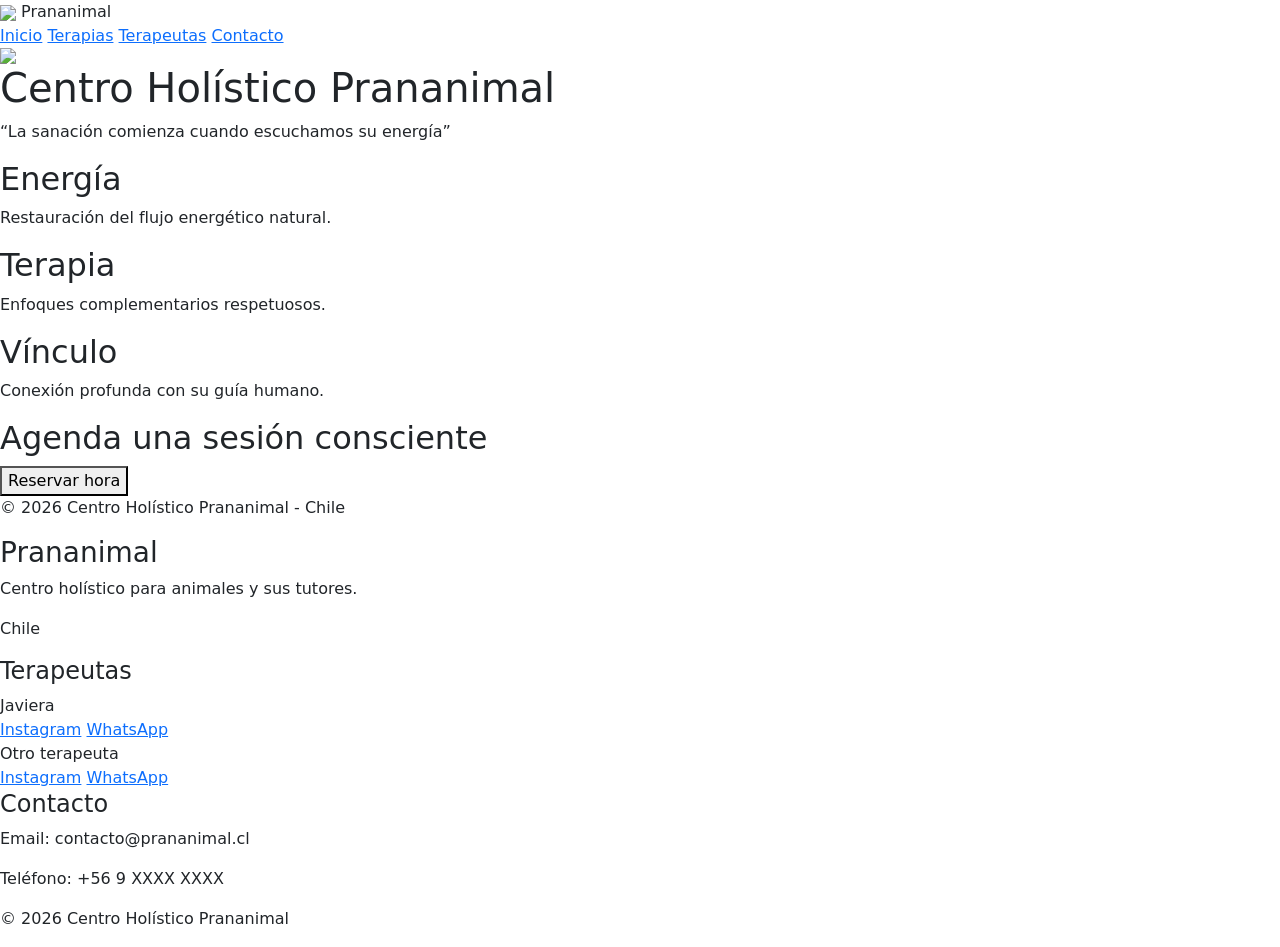
==== index.html @ eae793e2 "Add initial HTML structure for Prananimal site" ====
<!DOCTYPE html>
<html lang="es">
<head>
  <meta charset="UTF-8">
  <meta name="viewport" content="width=device-width, initial-scale=1.0">
  <title>Inicio | Centro Holístico Prananimal</title>

  <!-- Favicon -->
  <link rel="icon" href="https://cdn-icons-png.flaticon.com/512/616/616408.png">

  <!-- Google Fonts (solo una vez) -->
  <link href="https://fonts.googleapis.com/css2?family=Montserrat:wght@300;400;600;700&display=swap" rel="stylesheet">

  <!-- Bootstrap -->
  <link href="https://cdn.jsdelivr.net/npm/bootstrap@5.3.0/dist/css/bootstrap.min.css" rel="stylesheet">

  <!-- CSS -->
  <link rel="stylesheet" href="styles.css">
</head>
<body>

  <!-- HEADER -->
  <header class="header">
    <div class="header__logo">
      <img src="https://cdn-icons-png.flaticon.com/512/616/616408.png" class="header__icon">
      <span>Prananimal</span>
    </div>

    <nav class="header__menu">
      <a href="#" class="header__item">Inicio</a>
      <a href="#" class="header__item">Terapias</a>
      <a href="#footer" class="header__item">Terapeutas</a>
      <a href="#footer" class="header__item">Contacto</a>
    </nav>
  </header>

  <!-- SLIDER -->
   
  <section class="slider">
    <div id="carouselExample" class="carousel slide" data-bs-ride="carousel">

      <div class="carousel-inner">

        <!-- ITEM 1 -->
        <div class="carousel-item active">
          <img src="https://images.unsplash.com/photo-1548199973-03cce0bbc87b"
               class="d-block w-100 slider__img">

          <div class="slider__overlay"></div>

          <div class="carousel-caption slider__caption">
            <h2 class="slider__title">Sanación consciente para tu animal</h2>
          </div>
        </div>

        <!-- ITEM 2 -->
        <div class="carousel-item">
          <img src="https://images.unsplash.com/photo-1517849845537-4d257902454a"
               class="d-block w-100 slider__img">

          <div class="slider__overlay"></div>

          <div class="carousel-caption slider__caption">
            <h2 class="slider__title">Equilibrio energético y bienestar</h2>
          </div>
        </div>

        <!-- ITEM 3 -->
        <div class="carousel-item">
          <img src="https://images.unsplash.com/photo-1558788353-f76d92427f16"
               class="d-block w-100 slider__img">

          <div class="slider__overlay"></div>

          <div class="carousel-caption slider__caption">
            <h2 class="slider__title">Conexión profunda humano-animal</h2>
          </div>
        </div>

      </div>

      <!-- CONTROLES -->
      <button class="carousel-control-prev" type="button" data-bs-target="#carouselExample" data-bs-slide="prev">
        <span class="carousel-control-prev-icon"></span>
      </button>

      <button class="carousel-control-next" type="button" data-bs-target="#carouselExample" data-bs-slide="next">
        <span class="carousel-control-next-icon"></span>
      </button>

    </div>
  </section>

  <!-- CONTENIDO -->
  <main class="content">

    <h1 class="content__title">Centro Holístico Prananimal</h1>

    <!-- FRASES -->
    <section class="carousel slide phrases" data-bs-ride="carousel">

      <div class="carousel-inner">

        <div class="carousel-item active">
          <p class="phrases__text">“La sanación comienza cuando escuchamos su energía”</p>
        </div>

        <div class="carousel-item">
          <p class="phrases__text">“Cada animal tiene su propio equilibrio natural”</p>
        </div>

        <div class="carousel-item">
          <p class="phrases__text">“Acompañamos procesos, no forzamos resultados”</p>
        </div>

      </div>
    </section>

    <!-- PILARES -->
    <section class="pillars">

      <div class="pillars__item">
        <h2 class="pillars__title">Energía</h2>
        <p>Restauración del flujo energético natural.</p>
      </div>

      <div class="pillars__item pillars__item--highlight">
        <h2 class="pillars__title">Terapia</h2>
        <p>Enfoques complementarios respetuosos.</p>
      </div>

      <div class="pillars__item">
        <h2 class="pillars__title">Vínculo</h2>
        <p>Conexión profunda con su guía humano.</p>
      </div>

    </section>

    <!-- CTA -->
    <section class="cta">
      <h2 class="cta__title">Agenda una sesión consciente</h2>
      <button class="cta__button">Reservar hora</button>
    </section>

  </main>

  <!-- FOOTER -->
  <footer class="footer">
    <p class="footer__text">© 2026 Centro Holístico Prananimal - Chile</p>
  </footer>

<footer class="footer" id="footer">

  <div class="footer__container">

    <!-- INFO -->
    <div class="footer__info">
      <h3>Prananimal</h3>
      <p>Centro holístico para animales y sus tutores.</p>
      <p>Chile</p>
    </div>

    <!-- TERAPEUTAS -->
    <div class="footer__team">

      <h4>Terapeutas</h4>

      <div class="footer__person">
        <span>Javiera</span>
        <div class="footer__social">
          <a href="https://instagram.com" target="_blank">Instagram</a>
          <a href="https://wa.me/56900000000" target="_blank">WhatsApp</a>
        </div>
      </div>

      <div class="footer__person">
        <span>Otro terapeuta</span>
        <div class="footer__social">
          <a href="#">Instagram</a>
          <a href="#">WhatsApp</a>
        </div>
      </div>

    </div>

    <!-- CONTACTO GENERAL -->
    <div class="footer__contact">
      <h4>Contacto</h4>
      <p>Email: contacto@prananimal.cl</p>
      <p>Teléfono: +56 9 XXXX XXXX</p>
    </div>

  </div>

  <div class="footer__bottom">
    <p>© 2026 Centro Holístico Prananimal</p>
  </div>

</footer>

  <!-- Bootstrap JS -->
  <script src="https://cdn.jsdelivr.net/npm/bootstrap@5.3.0/dist/js/bootstrap.bundle.min.js"></script>

</body>
</html>
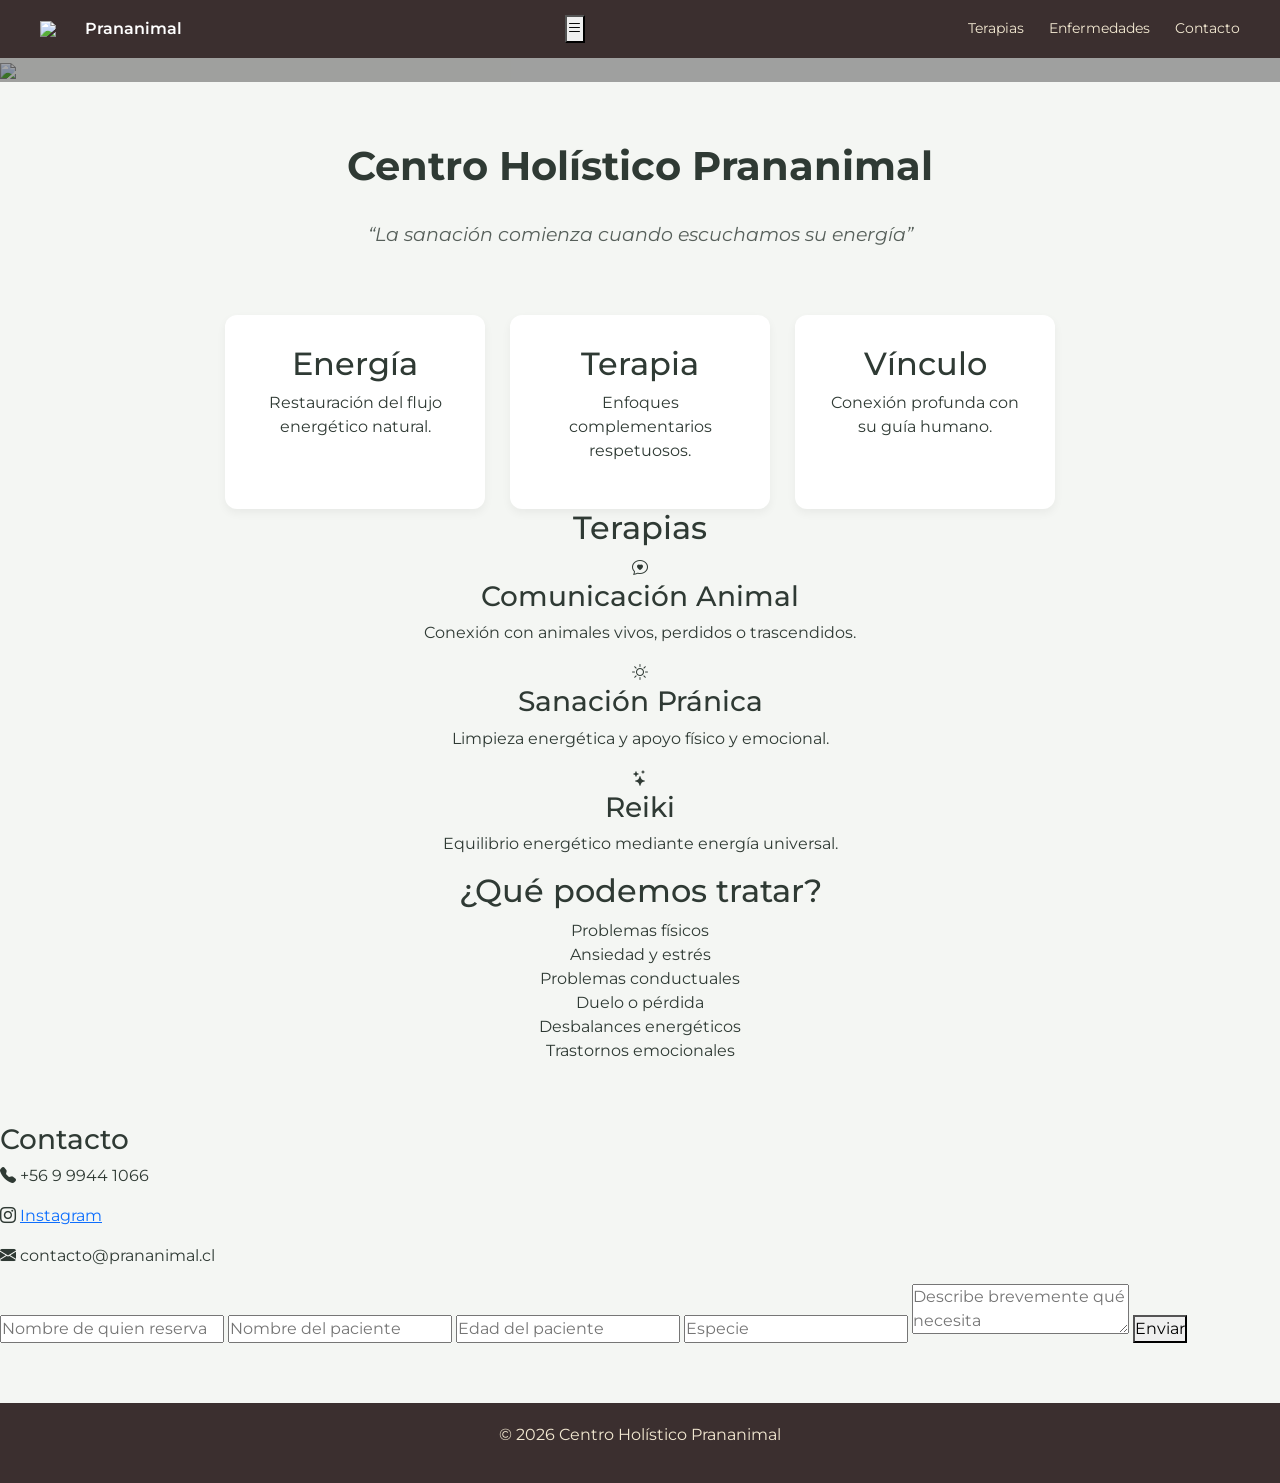
==== commit b6bf7a1c: "Update index.html" ====
--- a/index.html
+++ b/index.html
@@ -3,203 +3,200 @@
 <head>
   <meta charset="UTF-8">
   <meta name="viewport" content="width=device-width, initial-scale=1.0">
-  <title>Inicio | Centro Holístico Prananimal</title>
-
-  <!-- Favicon -->
+  <title>Centro Holístico Prananimal</title>
+
   <link rel="icon" href="https://cdn-icons-png.flaticon.com/512/616/616408.png">
 
-  <!-- Google Fonts (solo una vez) -->
   <link href="https://fonts.googleapis.com/css2?family=Montserrat:wght@300;400;600;700&display=swap" rel="stylesheet">
 
-  <!-- Bootstrap -->
   <link href="https://cdn.jsdelivr.net/npm/bootstrap@5.3.0/dist/css/bootstrap.min.css" rel="stylesheet">
 
-  <!-- CSS -->
+  <!-- ICONOS -->
+  <link href="https://cdn.jsdelivr.net/npm/bootstrap-icons@1.11.3/font/bootstrap-icons.css" rel="stylesheet">
+
   <link rel="stylesheet" href="styles.css">
 </head>
+
 <body>
 
-  <!-- HEADER -->
-  <header class="header">
-    <div class="header__logo">
-      <img src="https://cdn-icons-png.flaticon.com/512/616/616408.png" class="header__icon">
-      <span>Prananimal</span>
-    </div>
-
-    <nav class="header__menu">
-      <a href="#" class="header__item">Inicio</a>
-      <a href="#" class="header__item">Terapias</a>
-      <a href="#footer" class="header__item">Terapeutas</a>
-      <a href="#footer" class="header__item">Contacto</a>
-    </nav>
-  </header>
-
-  <!-- SLIDER -->
-   
-  <section class="slider">
-    <div id="carouselExample" class="carousel slide" data-bs-ride="carousel">
-
-      <div class="carousel-inner">
-
-        <!-- ITEM 1 -->
-        <div class="carousel-item active">
-          <img src="https://images.unsplash.com/photo-1548199973-03cce0bbc87b"
-               class="d-block w-100 slider__img">
-
-          <div class="slider__overlay"></div>
-
-          <div class="carousel-caption slider__caption">
-            <h2 class="slider__title">Sanación consciente para tu animal</h2>
-          </div>
+<!-- HEADER -->
+<header class="header">
+
+  <div class="header__logo">
+    <img src="https://cdn-icons-png.flaticon.com/512/616/616408.png" class="header__icon">
+    <span>Prananimal</span>
+  </div>
+
+  <button class="header__toggle"><i class="bi bi-list"></i></button>
+
+  <nav class="header__menu">
+    <a href="#" class="header__item link-terapias">Terapias</a>
+    <a href="#" class="header__item link-enfermedades">Enfermedades</a>
+    <a href="#" class="header__item link-contacto">Contacto</a>
+  </nav>
+
+</header>
+
+<!-- SLIDER -->
+<section class="slider">
+  <div class="carousel slide" data-bs-ride="carousel">
+    <div class="carousel-inner">
+
+      <div class="carousel-item active">
+        <img src="https://images.unsplash.com/photo-1548199973-03cce0bbc87b" class="slider__img">
+        <div class="slider__overlay"></div>
+        <div class="carousel-caption slider__caption">
+          <h2 class="slider__title">Sanación consciente para tu animal</h2>
         </div>
-
-        <!-- ITEM 2 -->
-        <div class="carousel-item">
-          <img src="https://images.unsplash.com/photo-1517849845537-4d257902454a"
-               class="d-block w-100 slider__img">
-
-          <div class="slider__overlay"></div>
-
-          <div class="carousel-caption slider__caption">
-            <h2 class="slider__title">Equilibrio energético y bienestar</h2>
-          </div>
+      </div>
+
+      <div class="carousel-item">
+        <img src="https://images.unsplash.com/photo-1517849845537-4d257902454a" class="slider__img">
+        <div class="slider__overlay"></div>
+        <div class="carousel-caption slider__caption">
+          <h2 class="slider__title">Equilibrio energético y bienestar</h2>
         </div>
-
-        <!-- ITEM 3 -->
-        <div class="carousel-item">
-          <img src="https://images.unsplash.com/photo-1558788353-f76d92427f16"
-               class="d-block w-100 slider__img">
-
-          <div class="slider__overlay"></div>
-
-          <div class="carousel-caption slider__caption">
-            <h2 class="slider__title">Conexión profunda humano-animal</h2>
-          </div>
+      </div>
+
+      <div class="carousel-item">
+        <img src="https://images.unsplash.com/photo-1558788353-f76d92427f16" class="slider__img">
+        <div class="slider__overlay"></div>
+        <div class="carousel-caption slider__caption">
+          <h2 class="slider__title">Conexión profunda humano-animal</h2>
         </div>
-
-      </div>
-
-      <!-- CONTROLES -->
-      <button class="carousel-control-prev" type="button" data-bs-target="#carouselExample" data-bs-slide="prev">
-        <span class="carousel-control-prev-icon"></span>
-      </button>
-
-      <button class="carousel-control-next" type="button" data-bs-target="#carouselExample" data-bs-slide="next">
-        <span class="carousel-control-next-icon"></span>
-      </button>
-
-    </div>
-  </section>
-
-  <!-- CONTENIDO -->
-  <main class="content">
-
-    <h1 class="content__title">Centro Holístico Prananimal</h1>
-
-    <!-- FRASES -->
-    <section class="carousel slide phrases" data-bs-ride="carousel">
-
-      <div class="carousel-inner">
-
-        <div class="carousel-item active">
-          <p class="phrases__text">“La sanación comienza cuando escuchamos su energía”</p>
-        </div>
-
-        <div class="carousel-item">
-          <p class="phrases__text">“Cada animal tiene su propio equilibrio natural”</p>
-        </div>
-
-        <div class="carousel-item">
-          <p class="phrases__text">“Acompañamos procesos, no forzamos resultados”</p>
-        </div>
-
-      </div>
-    </section>
-
-    <!-- PILARES -->
-    <section class="pillars">
-
-      <div class="pillars__item">
-        <h2 class="pillars__title">Energía</h2>
-        <p>Restauración del flujo energético natural.</p>
-      </div>
-
-      <div class="pillars__item pillars__item--highlight">
-        <h2 class="pillars__title">Terapia</h2>
-        <p>Enfoques complementarios respetuosos.</p>
-      </div>
-
-      <div class="pillars__item">
-        <h2 class="pillars__title">Vínculo</h2>
-        <p>Conexión profunda con su guía humano.</p>
-      </div>
-
-    </section>
-
-    <!-- CTA -->
-    <section class="cta">
-      <h2 class="cta__title">Agenda una sesión consciente</h2>
-      <button class="cta__button">Reservar hora</button>
-    </section>
-
-  </main>
-
-  <!-- FOOTER -->
-  <footer class="footer">
-    <p class="footer__text">© 2026 Centro Holístico Prananimal - Chile</p>
-  </footer>
-
-<footer class="footer" id="footer">
-
-  <div class="footer__container">
-
-    <!-- INFO -->
-    <div class="footer__info">
-      <h3>Prananimal</h3>
-      <p>Centro holístico para animales y sus tutores.</p>
-      <p>Chile</p>
-    </div>
-
-    <!-- TERAPEUTAS -->
-    <div class="footer__team">
-
-      <h4>Terapeutas</h4>
-
-      <div class="footer__person">
-        <span>Javiera</span>
-        <div class="footer__social">
-          <a href="https://instagram.com" target="_blank">Instagram</a>
-          <a href="https://wa.me/56900000000" target="_blank">WhatsApp</a>
-        </div>
-      </div>
-
-      <div class="footer__person">
-        <span>Otro terapeuta</span>
-        <div class="footer__social">
-          <a href="#">Instagram</a>
-          <a href="#">WhatsApp</a>
-        </div>
-      </div>
-
-    </div>
-
-    <!-- CONTACTO GENERAL -->
-    <div class="footer__contact">
-      <h4>Contacto</h4>
-      <p>Email: contacto@prananimal.cl</p>
-      <p>Teléfono: +56 9 XXXX XXXX</p>
-    </div>
-
+      </div>
+
+    </div>
   </div>
-
-  <div class="footer__bottom">
-    <p>© 2026 Centro Holístico Prananimal</p>
+</section>
+
+<main class="content">
+
+  <h1 class="content__title">Centro Holístico Prananimal</h1>
+
+  <!-- FRASES -->
+<section id="phrasesCarousel"
+         class="carousel slide phrases"
+         data-bs-ride="carousel"
+         data-bs-interval="2500"
+         data-bs-pause="false">
+    <div class="carousel-inner">
+      <div class="carousel-item active"><p class="phrases__text">“La sanación comienza cuando escuchamos su energía”</p></div>
+      <div class="carousel-item"><p class="phrases__text">“Cada animal tiene su propio equilibrio natural”</p></div>
+      <div class="carousel-item"><p class="phrases__text">“Acompañamos procesos, no forzamos resultados”</p></div>
+    </div>
+  </section>
+
+  <!-- PILARES -->
+  <section class="pillars">
+    <div class="pillars__item"><h2>Energía</h2><p>Restauración del flujo energético natural.</p></div>
+    <div class="pillars__item"><h2>Terapia</h2><p>Enfoques complementarios respetuosos.</p></div>
+    <div class="pillars__item"><h2>Vínculo</h2><p>Conexión profunda con su guía humano.</p></div>
+  </section>
+
+  <!-- TERAPIAS -->
+  <section class="therapies target-terapias">
+    <h2 class="section__title">Terapias</h2>
+
+    <div class="therapies__container">
+      <div class="therapy">
+        <i class="bi bi-chat-heart"></i>
+        <h3>Comunicación Animal</h3>
+        <p>Conexión con animales vivos, perdidos o trascendidos.</p>
+      </div>
+
+      <div class="therapy">
+        <i class="bi bi-brightness-high"></i>
+        <h3>Sanación Pránica</h3>
+        <p>Limpieza energética y apoyo físico y emocional.</p>
+      </div>
+
+      <div class="therapy">
+        <i class="bi bi-stars"></i>
+        <h3>Reiki</h3>
+        <p>Equilibrio energético mediante energía universal.</p>
+      </div>
+    </div>
+  </section>
+
+  <!-- ENFERMEDADES -->
+  <section class="diseases target-enfermedades">
+    <h2 class="section__title">¿Qué podemos tratar?</h2>
+
+    <div class="diseases__container">
+      <div class="disease">Problemas físicos</div>
+      <div class="disease">Ansiedad y estrés</div>
+      <div class="disease">Problemas conductuales</div>
+      <div class="disease">Duelo o pérdida</div>
+      <div class="disease">Desbalances energéticos</div>
+      <div class="disease">Trastornos emocionales</div>
+    </div>
+  </section>
+
+</main>
+
+<!-- CONTACTO -->
+<section class="contact target-contacto">
+  <div class="contact__container">
+
+    <div class="contact__info">
+      <h3>Contacto</h3>
+      <p><i class="bi bi-telephone-fill"></i> +56 9 9944 1066</p>
+      <p>
+        <i class="bi bi-instagram"></i>
+        <a href="https://www.instagram.com/_fractalesdelalma/" target="_blank" class="contact__link">
+          Instagram
+        </a>
+      </p>
+      <p><i class="bi bi-envelope-fill"></i> contacto@prananimal.cl</p>
+    </div>
+
+    <form class="contact__form">
+      <input type="text" placeholder="Nombre de quien reserva" required>
+      <input type="text" placeholder="Nombre del paciente" required>
+      <input type="number" placeholder="Edad del paciente" required>
+      <input type="text" placeholder="Especie" required>
+      <textarea placeholder="Describe brevemente qué necesita"></textarea>
+      <button type="submit">Enviar</button>
+    </form>
+
   </div>
-
+</section>
+
+<footer class="footer">
+  <p>© 2026 Centro Holístico Prananimal</p>
 </footer>
 
-  <!-- Bootstrap JS -->
-  <script src="https://cdn.jsdelivr.net/npm/bootstrap@5.3.0/dist/js/bootstrap.bundle.min.js"></script>
+<script src="https://cdn.jsdelivr.net/npm/bootstrap@5.3.0/dist/js/bootstrap.bundle.min.js"></script>
+
+<script>
+const toggle = document.querySelector('.header__toggle');
+const menu = document.querySelector('.header__menu');
+
+toggle.addEventListener('click', () => {
+  menu.classList.toggle('active');
+});
+
+document.querySelector('.link-terapias').onclick = () => {
+  document.querySelector('.target-terapias').scrollIntoView({ behavior: 'smooth' });
+};
+
+document.querySelector('.link-enfermedades').onclick = () => {
+  document.querySelector('.target-enfermedades').scrollIntoView({ behavior: 'smooth' });
+};
+
+document.querySelector('.link-contacto').onclick = () => {
+  document.querySelector('.target-contacto').scrollIntoView({ behavior: 'smooth' });
+};
+
+const form = document.querySelector('.contact__form');
+
+form.addEventListener('submit', function(e) {
+  e.preventDefault();
+  alert("Te contactaremos a la brevedad ✨");
+  form.reset();
+});
+</script>
 
 </body>
 </html>
--- a/styles.css
+++ b/styles.css
@@ -0,0 +1,196 @@
+/* RESET */
+* {
+  margin: 0;
+  padding: 0;
+  box-sizing: border-box;
+  font-family: 'Montserrat', sans-serif;
+}
+
+/* BASE */
+body {
+  background-color: #f4f6f3;
+  color: #2f3a34;
+}
+
+/* ================= HEADER ================= */
+.header {
+  background-color: #3b2f2f; /* café oscuro elegante */
+  padding: 15px 40px;
+  display: flex;
+  justify-content: space-between;
+  align-items: center;
+}
+
+.header__logo {
+  display: flex;
+  align-items: center;
+  gap: 10px;
+  color: #fff;
+  font-weight: 600;
+}
+
+.header__icon {
+  width: 35px;
+}
+
+.header__menu {
+  display: flex;
+  gap: 25px;
+}
+
+.header__item {
+  color: #f3e9d2;
+  text-decoration: none;
+  font-size: 0.9rem;
+  transition: 0.3s;
+}
+
+.header__item:hover {
+  color: #ffffff;
+}
+
+/* ================= SLIDER ================= */
+.slider {
+  position: relative;
+}
+
+.slider__img {
+  height: 500px;
+  object-fit: cover;
+}
+
+/* Overlay oscuro suave */
+.slider__overlay {
+  position: absolute;
+  top: 0;
+  left: 0;
+  width: 100%;
+  height: 100%;
+  background: rgba(0,0,0,0.35);
+  z-index: 1;
+}
+
+/* Texto slider */
+.slider__caption {
+  z-index: 2;
+}
+
+.slider__title {
+  font-size: 2.5rem;
+  font-weight: 700;
+  letter-spacing: 1px;
+}
+
+/* ================= CONTENT ================= */
+.content {
+  padding: 60px 20px;
+  text-align: center;
+}
+
+.content__title {
+  font-size: 2.5rem;
+  margin-bottom: 30px;
+  font-weight: 700;
+}
+
+/* ================= FRASES ================= */
+.phrases {
+  margin-bottom: 50px;
+}
+
+.phrases__text {
+  font-size: 1.2rem;
+  font-style: italic;
+  opacity: 0.8;
+}
+
+/* ================= PILARES ================= */
+.pillars {
+  display: flex;
+  justify-content: center;
+  gap: 25px;
+  flex-wrap: wrap;
+}
+
+.pillars__item {
+  background: white;
+  padding: 30px;
+  width: 260px;
+  border-radius: 12px;
+  transition: all 0.4s ease;
+  box-shadow: 0 4px 10px rgba(0,0,0,0.05);
+}
+
+.pillars__item:hover {
+  transform: translateY(-10px);
+}
+
+.pillars__item--highlight {
+  background: #e8f2ec;
+}
+
+.pillars__title {
+  font-weight: 600;
+  margin-bottom: 10px;
+}
+
+/* ================= CTA ================= */
+.cta {
+  margin-top: 60px;
+}
+
+.cta__title {
+  font-size: 1.8rem;
+  margin-bottom: 20px;
+}
+
+.cta__button {
+  padding: 12px 35px;
+  border: none;
+  background-color: #7fa98f;
+  color: white;
+  border-radius: 30px;
+  cursor: pointer;
+  transition: 0.3s;
+  font-weight: 500;
+}
+
+.cta__button:hover {
+  background-color: #6c927c;
+}
+
+/* ================= FOOTER ================= */
+.footer {
+  background-color: #3b2f2f;
+  color: #f3e9d2;
+  padding: 20px;
+  text-align: center;
+  margin-top: 60px;
+}
+
+/* ================= RESPONSIVE ================= */
+@media (max-width: 768px) {
+
+  .header {
+    flex-direction: column;
+    gap: 10px;
+  }
+
+  .header__menu {
+    flex-direction: column;
+    align-items: center;
+  }
+
+  .slider__img {
+    height: 300px;
+  }
+
+  .slider__title {
+    font-size: 1.6rem;
+  }
+
+  .content__title {
+    font-size: 2rem;
+  }
+
+}
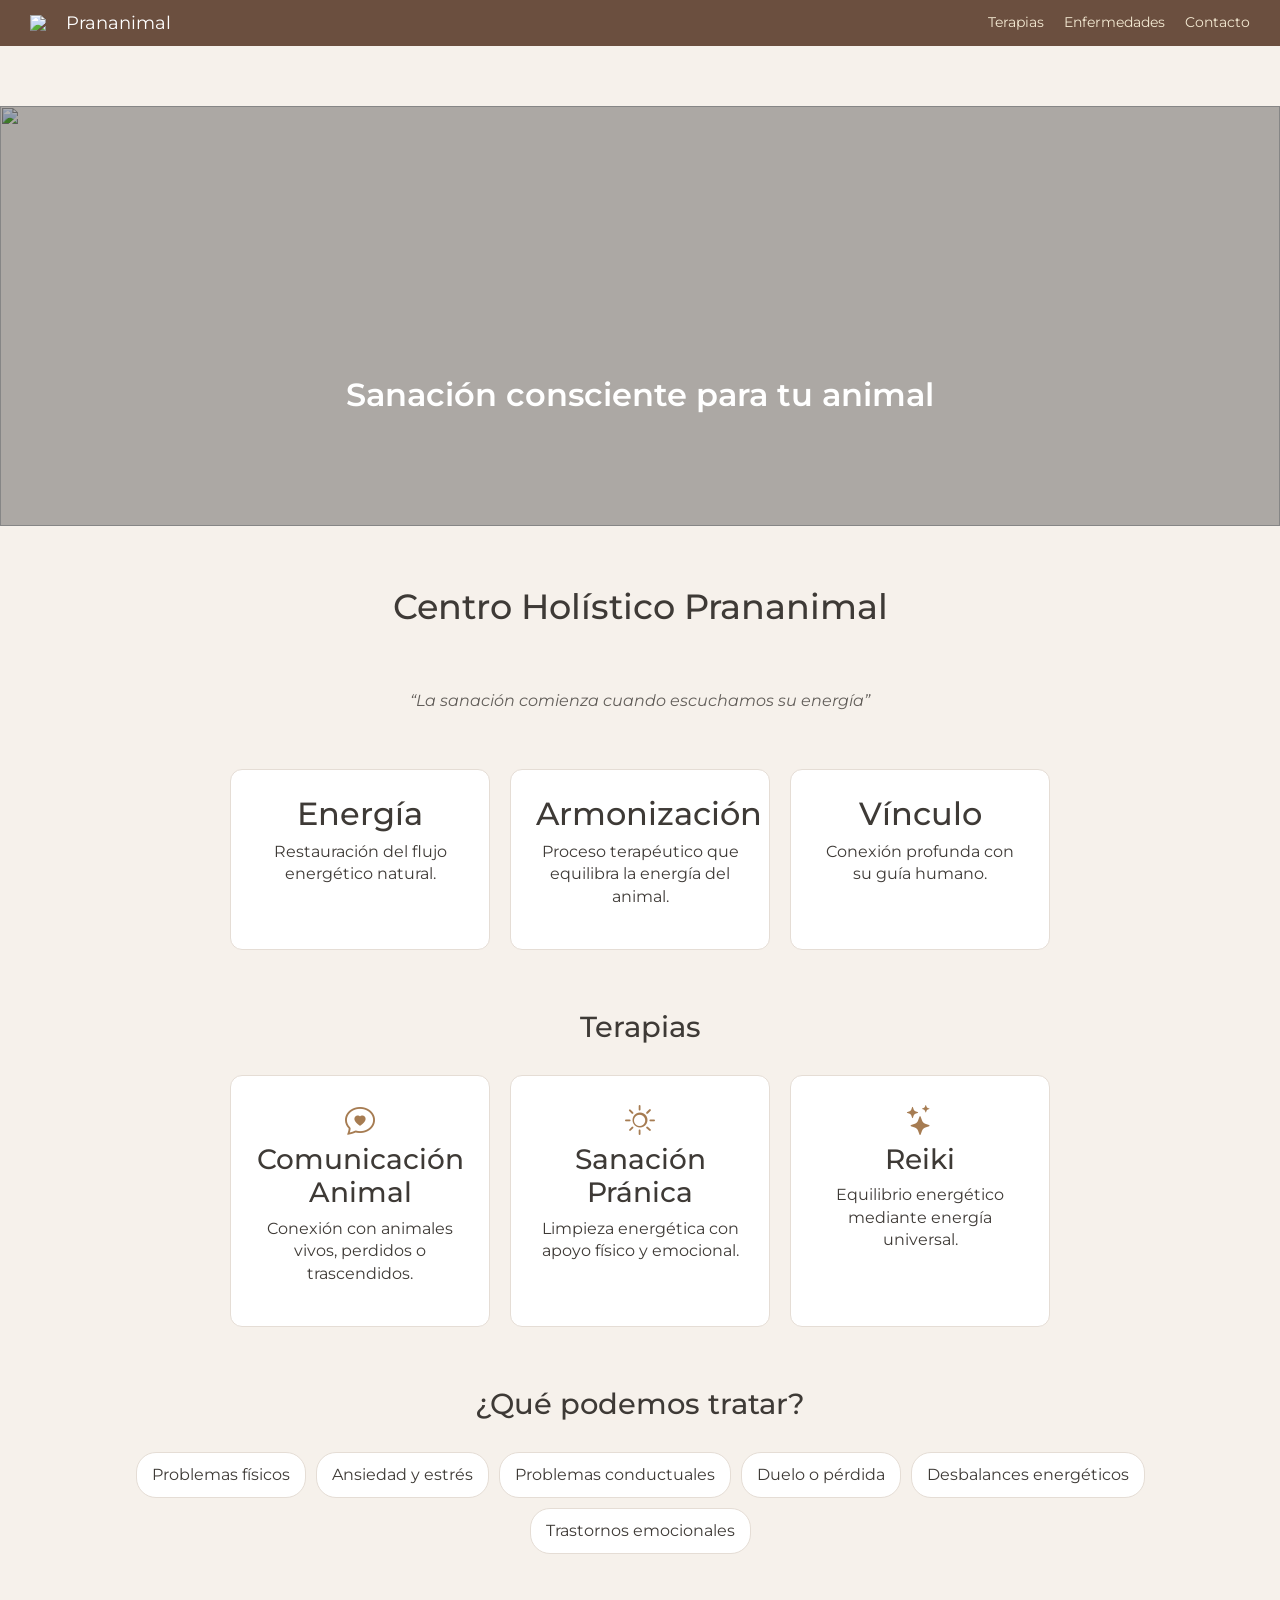
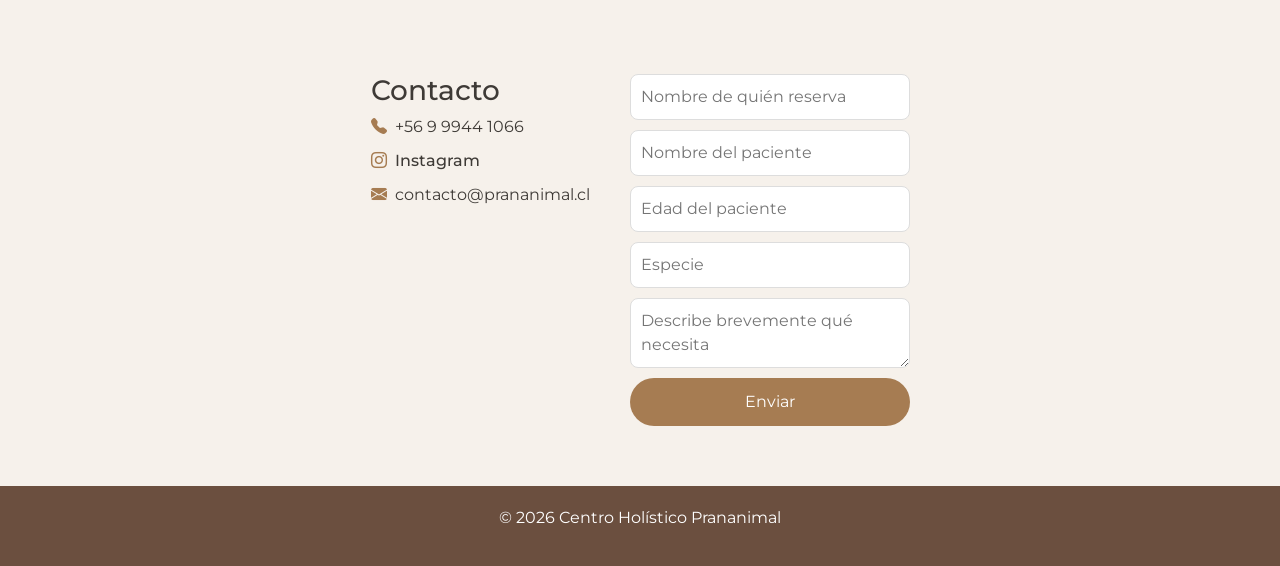
==== commit f42399e9: "Update index.html" ====
--- a/index.html
+++ b/index.html
@@ -3,12 +3,11 @@
 <head>
   <meta charset="UTF-8">
   <meta name="viewport" content="width=device-width, initial-scale=1.0">
-  <title>Centro Holístico Prananimal</title>
+  <title>Inicio | Centro Holístico Prananimal</title>
 
   <link rel="icon" href="https://cdn-icons-png.flaticon.com/512/616/616408.png">
-
   <link href="https://fonts.googleapis.com/css2?family=Montserrat:wght@300;400;600;700&display=swap" rel="stylesheet">
-
+  <link href="https://fonts.googleapis.com/css2?family=Playfair+Display:wght@500;600&display=swap" rel="stylesheet">
   <link href="https://cdn.jsdelivr.net/npm/bootstrap@5.3.0/dist/css/bootstrap.min.css" rel="stylesheet">
 
   <!-- ICONOS -->
@@ -16,7 +15,6 @@
 
   <link rel="stylesheet" href="styles.css">
 </head>
-
 <body>
 
 <!-- HEADER -->
@@ -24,15 +22,17 @@
 
   <div class="header__logo">
     <img src="https://cdn-icons-png.flaticon.com/512/616/616408.png" class="header__icon">
-    <span>Prananimal</span>
+    <span class="logo-text">
+    <span class="logo-prana">Prana</span><span class="logo-animal">nimal</span>
+    </span>
   </div>
 
   <button class="header__toggle"><i class="bi bi-list"></i></button>
 
   <nav class="header__menu">
-    <a href="#" class="header__item link-terapias">Terapias</a>
-    <a href="#" class="header__item link-enfermedades">Enfermedades</a>
-    <a href="#" class="header__item link-contacto">Contacto</a>
+    <a href="#Terapias" class="header__item link-terapias">Terapias</a>
+    <a href="#Enfermedades" class="header__item link-enfermedades">Enfermedades</a>
+    <a href="#Contacto" class="header__item link-contacto">Contacto</a>
   </nav>
 
 </header>
@@ -90,7 +90,7 @@
   <!-- PILARES -->
   <section class="pillars">
     <div class="pillars__item"><h2>Energía</h2><p>Restauración del flujo energético natural.</p></div>
-    <div class="pillars__item"><h2>Terapia</h2><p>Enfoques complementarios respetuosos.</p></div>
+    <div class="pillars__item"><h2>Armonización</h2><p>Proceso terapéutico que equilibra la energía del animal.</p></div>
     <div class="pillars__item"><h2>Vínculo</h2><p>Conexión profunda con su guía humano.</p></div>
   </section>
 
@@ -108,7 +108,7 @@
       <div class="therapy">
         <i class="bi bi-brightness-high"></i>
         <h3>Sanación Pránica</h3>
-        <p>Limpieza energética y apoyo físico y emocional.</p>
+        <p>Limpieza energética con apoyo físico y emocional.</p>
       </div>
 
       <div class="therapy">
@@ -132,7 +132,6 @@
       <div class="disease">Trastornos emocionales</div>
     </div>
   </section>
-
 </main>
 
 <!-- CONTACTO -->
@@ -152,7 +151,7 @@
     </div>
 
     <form class="contact__form">
-      <input type="text" placeholder="Nombre de quien reserva" required>
+      <input type="text" placeholder="Nombre de quién reserva" required>
       <input type="text" placeholder="Nombre del paciente" required>
       <input type="number" placeholder="Edad del paciente" required>
       <input type="text" placeholder="Especie" required>
--- a/styles.css
+++ b/styles.css
@@ -1,4 +1,4 @@
-/* RESET */
+/* HOME */
 * {
   margin: 0;
   padding: 0;
@@ -8,189 +8,293 @@
 
 /* BASE */
 body {
-  background-color: #f4f6f3;
-  color: #2f3a34;
-}
-
-/* ================= HEADER ================= */
+  background-color: #f6f1eb;
+  color: #3e3a36;
+}
+
+/* === HEADER === */
 .header {
-  background-color: #3b2f2f; /* café oscuro elegante */
-  padding: 15px 40px;
+  background-color: #6b4f3f; /* café otoñal */
+  padding: 10px 30px;
   display: flex;
   justify-content: space-between;
   align-items: center;
+  flex-wrap: wrap;
 }
 
 .header__logo {
   display: flex;
   align-items: center;
-  gap: 10px;
+  gap: 8px;
   color: #fff;
-  font-weight: 600;
 }
 
 .header__icon {
-  width: 35px;
+  width: 28px;
+}
+
+.header__logo span {
+  font-size: 1.1rem;
 }
 
 .header__menu {
   display: flex;
-  gap: 25px;
+  gap: 20px;
 }
 
 .header__item {
   color: #f3e9d2;
   text-decoration: none;
   font-size: 0.9rem;
-  transition: 0.3s;
 }
 
 .header__item:hover {
-  color: #ffffff;
-}
-
-/* ================= SLIDER ================= */
+  opacity: 0.8;
+}
+
+/* HAMBURGUESA */
+.header__toggle {
+  display: none;
+  font-size: 1.6rem;
+  background: none;
+  border: none;
+  color: white;
+  cursor: pointer;
+}
+
+/* === SLIDER === */
 .slider {
   position: relative;
 }
 
+.carousel-item {
+  position: relative;
+}
+
 .slider__img {
-  height: 500px;
+  width: 100%;
+  height: 420px;
   object-fit: cover;
 }
 
-/* Overlay oscuro suave */
 .slider__overlay {
   position: absolute;
-  top: 0;
-  left: 0;
-  width: 100%;
-  height: 100%;
-  background: rgba(0,0,0,0.35);
-  z-index: 1;
-}
-
-/* Texto slider */
+  inset: 0;
+  background: rgba(0,0,0,0.3);
+}
+
 .slider__caption {
-  z-index: 2;
+  position: absolute;
+  bottom: 20%;
 }
 
 .slider__title {
-  font-size: 2.5rem;
-  font-weight: 700;
-  letter-spacing: 1px;
-}
-
-/* ================= CONTENT ================= */
+  color: white;
+  font-size: 2rem;
+  font-weight: 600;
+}
+
+/* === CONTENT === */
 .content {
+  max-width: 1100px;
+  margin: auto;
   padding: 60px 20px;
   text-align: center;
 }
 
+/* === ESPACIADO GENERAL === */
+section {
+  margin-top: 60px;
+}
+
+/* === TITULOS === */
 .content__title {
-  font-size: 2.5rem;
+  margin-bottom: 40px;
+  font-size: 2.2rem;
+}
+
+.section__title {
+  font-size: 1.8rem;
   margin-bottom: 30px;
-  font-weight: 700;
-}
-
-/* ================= FRASES ================= */
-.phrases {
-  margin-bottom: 50px;
-}
-
+}
+
+/* === FRASES === */
 .phrases__text {
-  font-size: 1.2rem;
   font-style: italic;
   opacity: 0.8;
 }
 
-/* ================= PILARES ================= */
+/* === PILARES === */
 .pillars {
-  display: flex;
+  margin-top: 40px;
+  display: flex;
+  flex-wrap: wrap;
   justify-content: center;
-  gap: 25px;
-  flex-wrap: wrap;
+  gap: 20px;
 }
 
 .pillars__item {
-  background: white;
-  padding: 30px;
+  background: #ffffff;
+  padding: 25px;
   width: 260px;
   border-radius: 12px;
-  transition: all 0.4s ease;
-  box-shadow: 0 4px 10px rgba(0,0,0,0.05);
-}
-
-.pillars__item:hover {
-  transform: translateY(-10px);
-}
-
-.pillars__item--highlight {
-  background: #e8f2ec;
-}
-
-.pillars__title {
-  font-weight: 600;
+  border: 1px solid #e5ddd5;
+  line-height: 1.4;
+}
+
+/* === TERAPIAS === */
+.therapies {
+  margin-top: 60px;
+}
+
+.therapies__container {
+  display: flex;
+  flex-wrap: wrap;
+  justify-content: center;
+  gap: 20px;
+}
+
+.therapy {
+  background: #fff;
+  padding: 25px;
+  width: 260px;
+  border-radius: 12px;
+  border: 1px solid #e5ddd5;
+  text-align: center;
+  line-height: 1.4;
+}
+
+.therapy i {
+  font-size: 30px;
+  color: #a67c52;
   margin-bottom: 10px;
 }
 
-/* ================= CTA ================= */
-.cta {
-  margin-top: 60px;
-}
-
-.cta__title {
-  font-size: 1.8rem;
-  margin-bottom: 20px;
-}
-
+/* === QUÉ ENFERMEDADES SE TRATA === */
+.diseases {
+  margin-top: 60px;
+}
+
+.diseases__container {
+  display: flex;
+  flex-wrap: wrap;
+  justify-content: center;
+  gap: 10px;
+}
+
+.disease {
+  background: #fff;
+  padding: 10px 15px;
+  border-radius: 20px;
+  border: 1px solid #e5ddd5;
+}
+
+/* === CONTACTO === */
+.contact {
+  margin-top: 60px;
+}
+
+.contact__container {
+  display: flex;
+  flex-wrap: wrap;
+  justify-content: center;
+  gap: 40px;
+}
+
+.contact__info p {
+  display: flex;
+  align-items: center;
+  gap: 8px;
+  margin-bottom: 10px;
+}
+
+.contact__info i {
+  color: #a67c52;
+}
+
+.contact__form {
+  display: flex;
+  flex-direction: column;
+  gap: 10px;
+  width: 280px;
+}
+
+.contact__form input,
+.contact__form textarea {
+  padding: 10px;
+  border-radius: 8px;
+  border: 1px solid #ddd;
+}
+
+/* BOTONES */
+.contact__form button,
 .cta__button {
-  padding: 12px 35px;
+  background-color: #a67c52;
+  color: white;
   border: none;
-  background-color: #7fa98f;
+  padding: 12px;
+  border-radius: 25px;
+  cursor: pointer;
+}
+
+.contact__form button:hover,
+.cta__button:hover {
+  opacity: 0.85;
+}
+
+/* === FOOTER === */
+.footer {
+  margin-top: 60px;
+  background-color: #6b4f3f;
   color: white;
-  border-radius: 30px;
-  cursor: pointer;
-  transition: 0.3s;
-  font-weight: 500;
-}
-
-.cta__button:hover {
-  background-color: #6c927c;
-}
-
-/* ================= FOOTER ================= */
-.footer {
-  background-color: #3b2f2f;
-  color: #f3e9d2;
+  text-align: center;
   padding: 20px;
-  text-align: center;
-  margin-top: 60px;
-}
-
-/* ================= RESPONSIVE ================= */
+}
+
+/* === RESPONSIVO === */
 @media (max-width: 768px) {
 
   .header {
+    padding: 10px 20px;
+  }
+
+  .header__toggle {
+    display: block;
+  }
+
+  .header__menu {
+    width: 100%;
+    display: none;
     flex-direction: column;
-    gap: 10px;
-  }
-
-  .header__menu {
+    text-align: center;
+    margin-top: 10px;
+  }
+
+  .header__menu.active {
+    display: flex;
+  }
+
+  .slider__img {
+    height: 250px;
+  }
+
+  .slider__title {
+    font-size: 1.4rem;
+  }
+
+  .contact__container {
     flex-direction: column;
     align-items: center;
   }
 
-  .slider__img {
-    height: 300px;
-  }
-
-  .slider__title {
-    font-size: 1.6rem;
-  }
-
-  .content__title {
-    font-size: 2rem;
-  }
-
-}
+}
+
+.contact__link {
+  text-decoration: none;
+  color: inherit;
+  font-weight: 500;
+}
+
+.contact__link:hover {
+  opacity: 0.7;
+}
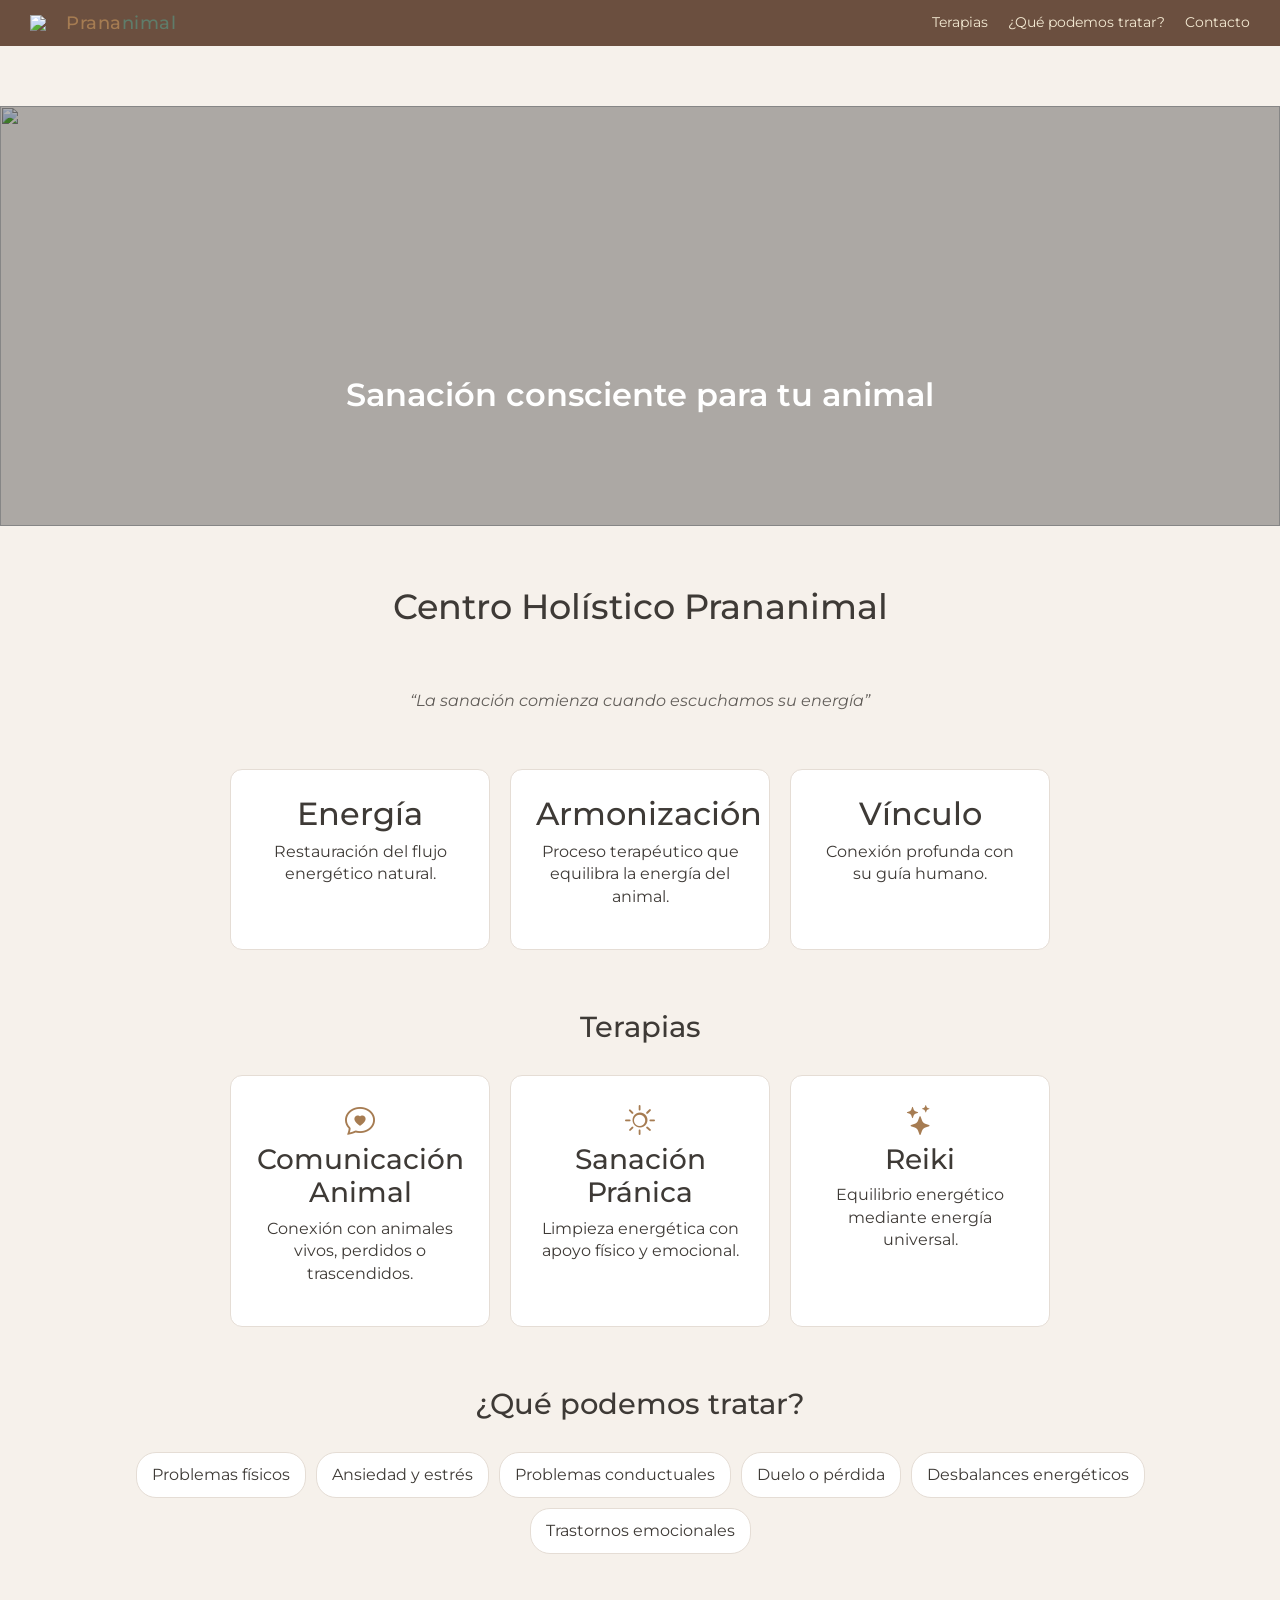
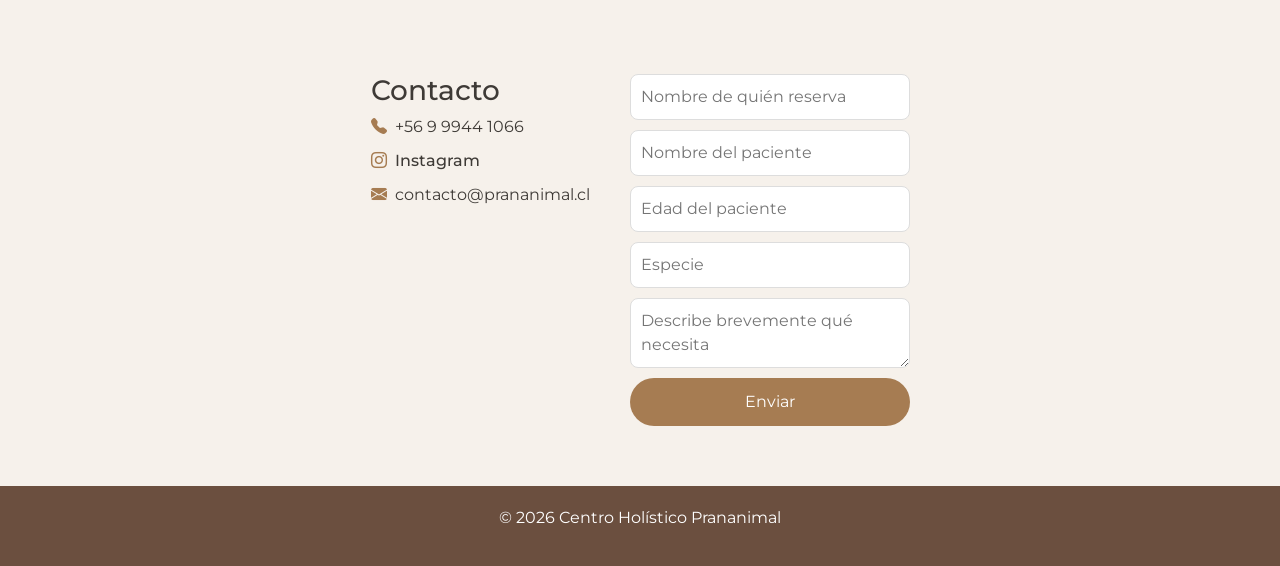
==== commit a69fe34d: "Update link text for diseases section" ====
--- a/index.html
+++ b/index.html
@@ -31,7 +31,7 @@
 
   <nav class="header__menu">
     <a href="#Terapias" class="header__item link-terapias">Terapias</a>
-    <a href="#Enfermedades" class="header__item link-enfermedades">Enfermedades</a>
+    <a href="#¿Qué podemos tratar?" class="header__item link-enfermedades">¿Qué podemos tratar?</a>
     <a href="#Contacto" class="header__item link-contacto">Contacto</a>
   </nav>
 
--- a/styles.css
+++ b/styles.css
@@ -298,3 +298,26 @@
 .contact__link:hover {
   opacity: 0.7;
 }
+
+
+/* LOGO CON ESTILO */
+.logo-text {
+  font-family: 'Playfair Display', serif;
+  font-size: 1.4rem;
+  letter-spacing: 0.5px;
+}
+
+/* PRANA */
+.logo-prana {
+  color: #a67c52; /* beige/café */ 
+}
+
+/* ANIMAL */
+.logo-animal {
+  color: #5f7c6a; /* verde suave */
+}
+
+.logo-text {
+  font-size: 1.3rem;
+  font-weight: 500;
+}
